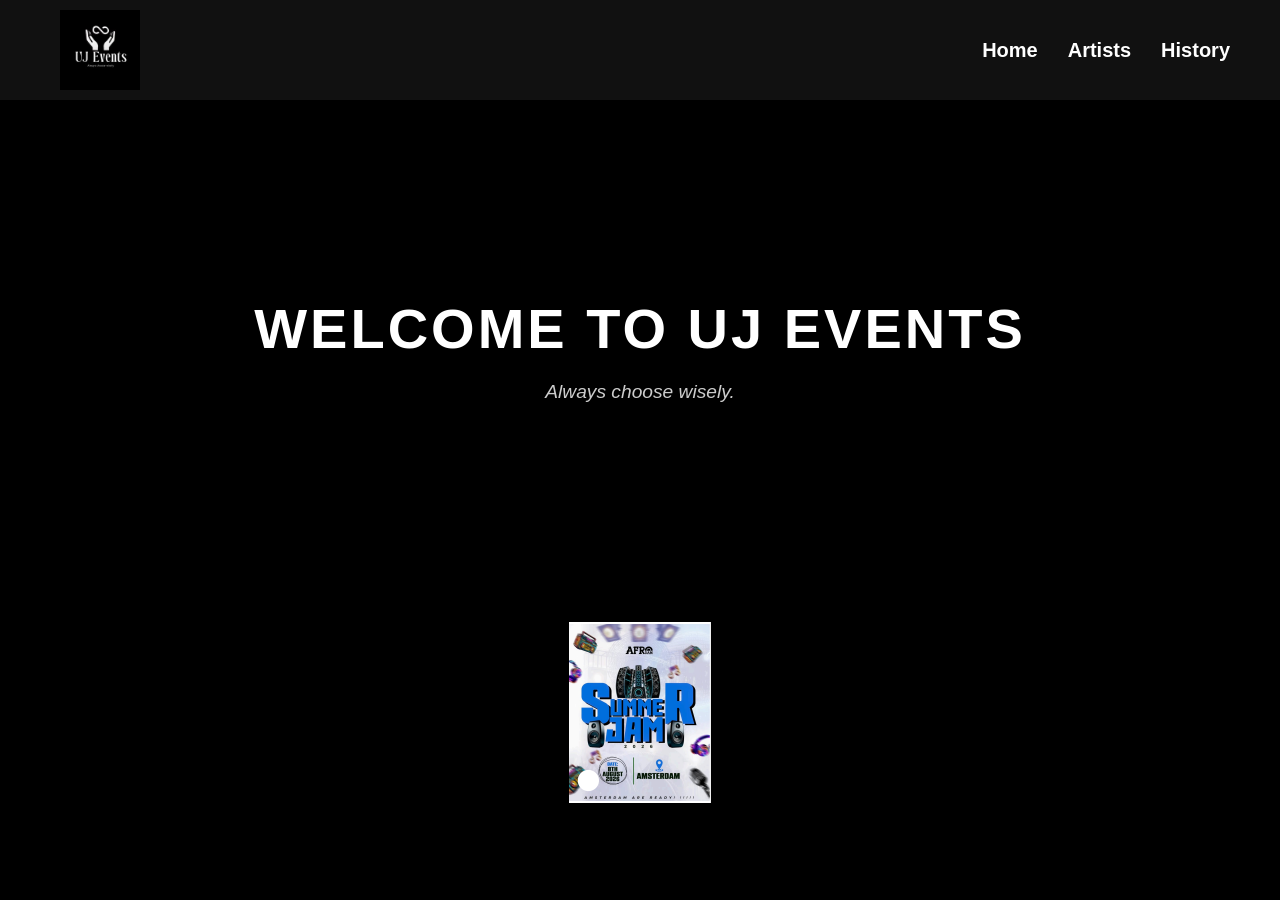
==== index.html @ 338c00f9 "Initial commit" ====
<!DOCTYPE html>
<html lang="en">
<head>
    <meta charset="UTF-8">
    <meta name="viewport" content="width=device-width, initial-scale=1.0">
    <title>UJ Events</title>
    <link rel="stylesheet" href="styles.css">
    <link rel="icon" type="image/x-icon" href="Images/favicon/favicon.ico">
</head>
<body>
<header>
    <nav>
        <div class="logo">
            <img src="Images/UJ_Events_Logo.jpg" 
            alt="UJ Events Logo" class="reveal"
            width="100px" height="100px">
        </div>

        <div class="hamburger" id="hamburger">
            <span></span>
            <span></span>
            <span></span>
        </div>

    <ul id="nav-menu">
        <li><a href="index.html">Home</a></li>
        <li><a href="Previous Artists/artists.html">Artists</a></li>
        <li><a href="Info about UJ Events/history.html">History</a></li>
    </ul>
    </nav>
</header>

<main>
    <section class="hero">
        <h1>Welcome to UJ Events</h1>
        <p>Always choose wisely.</p>
    </section>

    <section class="event-image">
        <img src="Images/Summer_Jam.png" alt="Next Event" class="reveal"> 
        </section>
</main>

<script src="script.js"></script>
</body>
</html>
---- styles.css ----
/* =========================================
   1. ALGEMENE STIJLEN & RESET
   ========================================= */
body {
    background-color: #000000; 
    color: #ffffff;          
    font-family: 'Arial', sans-serif;
    margin: 0;
    padding: 0;
    overflow-x: hidden; /* Voorkomt horizontaal scrollen door animaties */
}

/* =========================================
   2. NAVIGATIE (DESKTOP)
   ========================================= */
header {
    background-color: #111111;
    position: sticky;
    top: 0;
    z-index: 1000;
}

nav {
    display: flex;
    align-items: center;
    justify-content: space-between;
    padding: 10px 50px;
}

nav ul {
    list-style: none;
    display: flex; /* Naast elkaar op desktop */
    margin: 0;
    padding: 0;
}

nav ul li {
    margin-left: 30px;
}

nav ul li a {
    font-size: 20px;
    color: white;
    text-decoration: none;
    font-weight: bold;
    transition: 0.3s;
}

nav ul li a:hover {
    color: #ffd700; /* Goud effect */
}

/* Hamburger Icoon (Standaard onzichtbaar op desktop) */
.hamburger {
    display: none; 
    flex-direction: column;
    gap: 5px;
    cursor: pointer;
}

.hamburger span {
    width: 30px;
    height: 3px;
    background-color: white;
    transition: 0.3s;
}

/* =========================================
   3. HERO SECTIE & CONTENT
   ========================================= */
.hero {
    text-align: center;
    padding: 150px 20px;
}

.hero h1 {
    font-size: 3.5rem;
    text-transform: uppercase;
    letter-spacing: 3px;
    margin-bottom: 10px;
}

.hero p {
    font-style: italic;
    color: #cccccc;
    font-size: 1.2rem;
}

.event-image {
    text-align: center;
    padding: 50px 0;
}

/* =========================================
   4. ANIMATIES (REVEAL)
   ========================================= */
.reveal {
    opacity: 0;
    transform: translateY(80px); /* Begint lager */
    transition: all 1.2s ease-out; /* Gladde beweging */
    max-width: 80%;
    height: auto;
    display: block;
    margin: 0 auto;
}

/* Wanneer JS de class 'active' toevoegt */
.reveal.active {
    opacity: 1;
    transform: translateY(0);
}

/* =========================================
   5. MEDIA QUERIES
   ========================================= */
@media (max-width: 768px) {
    nav {
        padding: 10px 20px;
    }

    .hamburger {
        display: flex; /* Laat hamburger zien op mobiel */
    }

    nav ul {
        display: none; /* Verberg menu op mobiel */
        flex-direction: column;
        position: absolute;
        top: 100%; /* Plakt onder de nav */
        left: 0;
        background-color: #111;
        width: 100%;
        text-align: center;
        padding: 30px 0;
        z-index: 999;
    }

    nav ul li {
        margin: 15px 0;
    }

    /* Wanneer je op de hamburger klikt, voegt JS 'active' toe aan de UL */
    nav ul.active {
        display: flex;
    }

    .hero h1 {
        font-size: 2.5rem;
    }
}
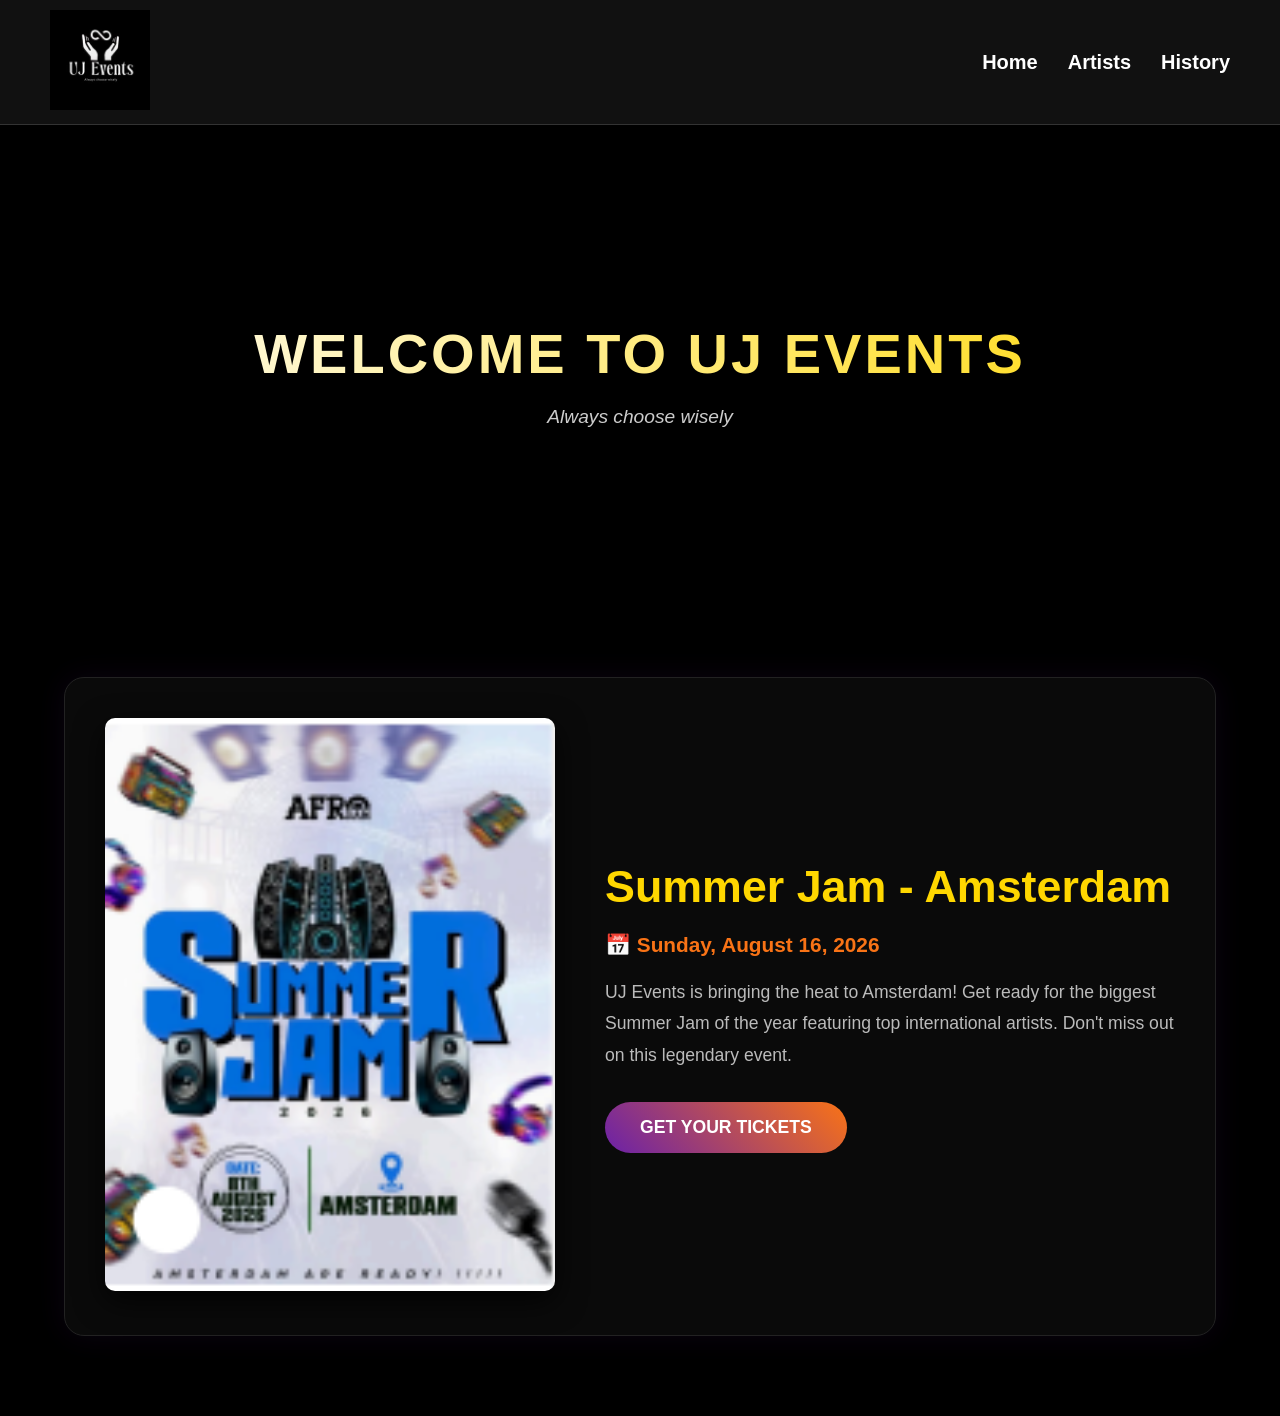
==== commit 12730c27: "arists page added unfinished" ====
--- a/index.html
+++ b/index.html
@@ -24,7 +24,7 @@
 
     <ul id="nav-menu">
         <li><a href="index.html">Home</a></li>
-        <li><a href="Previous Artists/artists.html">Artists</a></li>
+        <li><a href="Previous Artists/artists.html"class="active">Artists</a></li>
         <li><a href="Info about UJ Events/history.html">History</a></li>
     </ul>
     </nav>
@@ -33,12 +33,27 @@
 <main>
     <section class="hero">
         <h1>Welcome to UJ Events</h1>
-        <p>Always choose wisely.</p>
+        <p>Always choose wisely</p>
     </section>
+    
+<section class="upcoming-event reveal">
+    <div class="event-container">
+        <div class="event-image-box">
+            <img src="Images/Summer_Jam.png" alt="Summer Jam Amsterdam">
+    </div>
 
-    <section class="event-image">
-        <img src="Images/Summer_Jam.png" alt="Next Event" class="reveal"> 
-        </section>
+    <div class="event-info">
+        <h2>Summer Jam - Amsterdam</h2>
+        <p class="event-date">📅 Sunday, August 16, 2026</p>
+        <p class="event-description">
+           UJ Events is bringing the heat to Amsterdam! Get ready for the 
+            biggest Summer Jam of the year featuring top international artists. 
+            Don't miss out on this legendary event.
+        </p>
+        <a href="#" class="btn-tickets">Get Your Tickets</a>
+    </div>
+</div>
+</section>
 </main>
 
 <script src="script.js"></script>
--- a/styles.css
+++ b/styles.css
@@ -18,6 +18,7 @@
     position: sticky;
     top: 0;
     z-index: 1000;
+    border-bottom: 1px solid #333;
 }
 
 nav {
@@ -29,7 +30,7 @@
 
 nav ul {
     list-style: none;
-    display: flex; /* Naast elkaar op desktop */
+    display: flex;
     margin: 0;
     padding: 0;
 }
@@ -43,7 +44,7 @@
     color: white;
     text-decoration: none;
     font-weight: bold;
-    transition: 0.3s;
+    transition: 0.6s;
 }
 
 nav ul li a:hover {
@@ -66,7 +67,7 @@
 }
 
 /* =========================================
-   3. HERO SECTIE & CONTENT
+   3. HERO SECTIE
    ========================================= */
 .hero {
     text-align: center;
@@ -78,6 +79,10 @@
     text-transform: uppercase;
     letter-spacing: 3px;
     margin-bottom: 10px;
+    /* Subtiel verloop in de tekst */
+    background: linear-gradient(to right, #ffffff, #ffd700);
+    -webkit-background-clip: text;
+    -webkit-text-fill-color: transparent;
 }
 
 .hero p {
@@ -86,60 +91,133 @@
     font-size: 1.2rem;
 }
 
-.event-image {
-    text-align: center;
-    padding: 50px 0;
-}
-
-/* =========================================
-   4. ANIMATIES (REVEAL)
+/* =========================================
+   4. UPCOMING EVENT SECTIE (Summer Jam)
+   ========================================= */
+.upcoming-event {
+    padding: 80px 5%;
+    max-width: 1200px;
+    margin: 0 auto;
+}
+
+.event-container {
+    display: flex;
+    align-items: center;
+    gap: 50px;
+    background-color: #0a0a0a;
+    padding: 40px;
+    border-radius: 20px;
+    border: 1px solid #222;
+    box-shadow: 0 0 30px rgba(107, 33, 168, 0.1); /* Subtiele paarse gloed */
+}
+
+.event-image-box img {
+    width: 450px; /* Lekker grote poster */
+    height: auto;
+    border-radius: 10px;
+    box-shadow: 0 10px 30px rgba(0,0,0,0.8);
+}
+
+.event-info {
+    flex: 1;
+}
+
+.event-info h2 {
+    font-size: 2.8rem;
+    color: #ffd700; /* Goud */
+    margin: 0 0 10px 0;
+}
+
+.event-date {
+    font-weight: bold;
+    color: #f97316; /* Oranje van de posters */
+    font-size: 1.3rem;
+    margin-bottom: 20px;
+}
+
+.event-description {
+    line-height: 1.8;
+    color: #bbbbbb;
+    font-size: 1.1rem;
+    margin-bottom: 30px;
+}
+
+/* De ticket knop met paars-oranje verloop */
+.btn-tickets {
+    display: inline-block;
+    padding: 15px 35px;
+    background: linear-gradient(45deg, #6b21a8, #f97316); 
+    color: white;
+    text-decoration: none;
+    border-radius: 50px;
+    font-weight: bold;
+    font-size: 1.1rem;
+    transition: 0.6s;
+    text-transform: uppercase;
+}
+
+.btn-tickets:hover {
+    transform: scale(1.05);
+    box-shadow: 0 0 20px rgba(249, 115, 22, 0.5);
+}
+
+/* =========================================
+   5. ANIMATIES (REVEAL)
    ========================================= */
 .reveal {
     opacity: 0;
-    transform: translateY(80px); /* Begint lager */
-    transition: all 1.2s ease-out; /* Gladde beweging */
-    max-width: 80%;
-    height: auto;
-    display: block;
-    margin: 0 auto;
-}
-
-/* Wanneer JS de class 'active' toevoegt */
+    transform: translateY(80px);
+    transition: all 1.2s ease-out;
+}
+
 .reveal.active {
     opacity: 1;
     transform: translateY(0);
 }
 
 /* =========================================
-   5. MEDIA QUERIES
-   ========================================= */
+   6. MEDIA QUERIES (ALTIJD ONDERAAN)
+   ========================================= */
+@media (max-width: 992px) {
+    .event-container {
+        flex-direction: column;
+        text-align: center;
+        gap: 30px;
+    }
+
+    .event-image-box img {
+        width: 100%;
+        max-width: 400px;
+    }
+}
+
 @media (max-width: 768px) {
     nav {
         padding: 10px 20px;
     }
 
     .hamburger {
-        display: flex; /* Laat hamburger zien op mobiel */
+        display: flex;
     }
 
     nav ul {
-        display: none; /* Verberg menu op mobiel */
+        display: none;
         flex-direction: column;
         position: absolute;
-        top: 100%; /* Plakt onder de nav */
+        top: 100%;
         left: 0;
         background-color: #111;
         width: 100%;
         text-align: center;
         padding: 30px 0;
         z-index: 999;
+        border-bottom: 1px solid #333;
     }
 
     nav ul li {
         margin: 15px 0;
     }
 
-    /* Wanneer je op de hamburger klikt, voegt JS 'active' toe aan de UL */
     nav ul.active {
         display: flex;
     }
@@ -147,4 +225,8 @@
     .hero h1 {
         font-size: 2.5rem;
     }
+
+    .event-info h2 {
+        font-size: 2rem;
+    }
 }
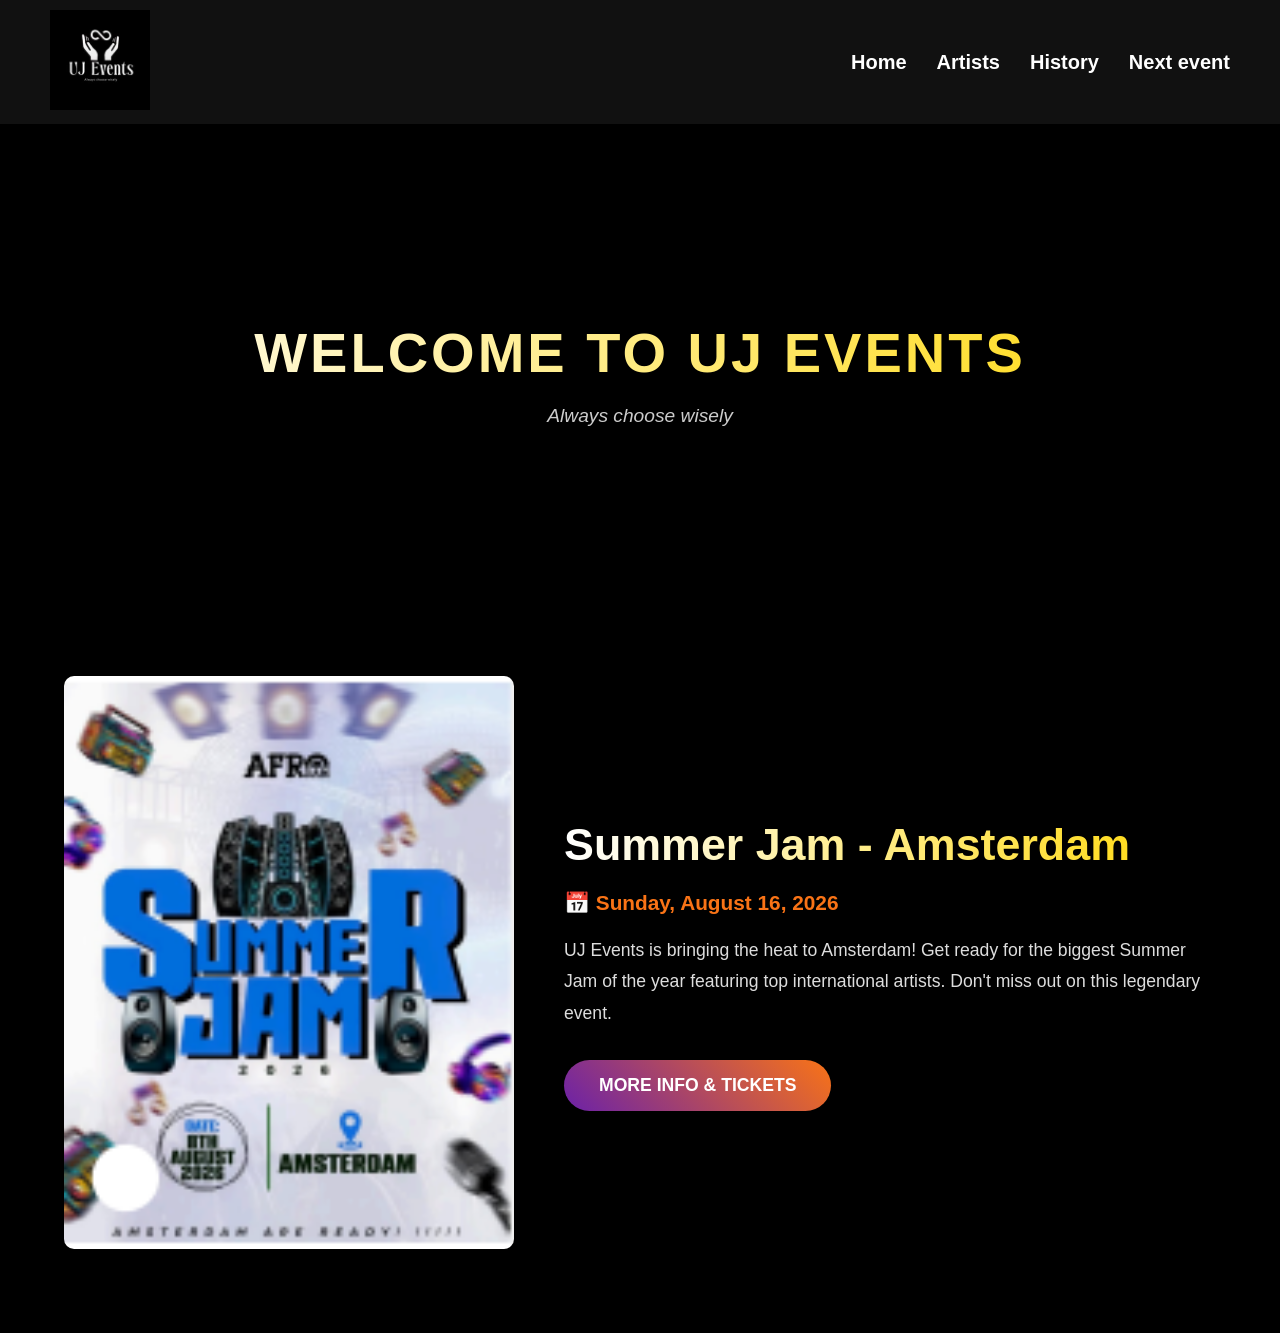
==== commit fa90ea73: "editted links" ====
--- a/index.html
+++ b/index.html
@@ -23,9 +23,10 @@
         </div>
 
     <ul id="nav-menu">
-        <li><a href="index.html">Home</a></li>
-        <li><a href="Previous Artists/artists.html"class="active">Artists</a></li>
+        <li><a href="index.html" class="active">Home</a></li>
+        <li><a href="Previous Artists/artists.html">Artists</a></li>
         <li><a href="Info about UJ Events/history.html">History</a></li>
+        <li><a href="Headpages/amsterdam.html">Next event</a></li>
     </ul>
     </nav>
 </header>
@@ -50,7 +51,7 @@
             biggest Summer Jam of the year featuring top international artists. 
             Don't miss out on this legendary event.
         </p>
-        <a href="#" class="btn-tickets">Get Your Tickets</a>
+        <a href="/Headpages/amsterdam.css" class="btn-tickets">More info & Tickets</a>
     </div>
 </div>
 </section>
--- a/styles.css
+++ b/styles.css
@@ -18,7 +18,7 @@
     position: sticky;
     top: 0;
     z-index: 1000;
-    border-bottom: 1px solid #333;
+    border-bottom: none;
 }
 
 nav {
@@ -49,6 +49,9 @@
 
 nav ul li a:hover {
     color: #ffd700; /* Goud effect */
+}
+.nav-links a:hover, .nav-links a.active {
+    color: #ffd700;
 }
 
 /* Hamburger Icoon (Standaard onzichtbaar op desktop) */
@@ -81,6 +84,7 @@
     margin-bottom: 10px;
     /* Subtiel verloop in de tekst */
     background: linear-gradient(to right, #ffffff, #ffd700);
+    background-clip: text;
     -webkit-background-clip: text;
     -webkit-text-fill-color: transparent;
 }
@@ -122,22 +126,47 @@
     flex: 1;
 }
 
+.event-container {
+    display: flex;
+    align-items: center;
+    gap: 50px;
+    background-color: transparent; 
+    padding: 0; 
+    border: none; 
+    box-shadow: none;
+}
+
+.event-image-box img {
+    width: 450px;
+    height: auto;
+    border-radius: 10px;
+    box-shadow: 0 0 40px rgba(0,0,0,0.9); /* Diepe schaduw voor diepte */
+}
+.event-info {
+    flex: 1;
+}
+
+/* De Titel: Verloop van wit naar goud */
 .event-info h2 {
     font-size: 2.8rem;
-    color: #ffd700; /* Goud */
     margin: 0 0 10px 0;
+    background: linear-gradient(to right, #ffffff, #ffd700);
+    background-clip: text;
+    -webkit-background-clip: text;
+    -webkit-text-fill-color: transparent;
+    color: white; /* Voor als de browser het verloop niet snapt */
 }
 
 .event-date {
     font-weight: bold;
-    color: #f97316; /* Oranje van de posters */
+    color: #f97316; 
     font-size: 1.3rem;
     margin-bottom: 20px;
 }
 
 .event-description {
     line-height: 1.8;
-    color: #bbbbbb;
+    color: #dddddd;
     font-size: 1.1rem;
     margin-bottom: 30px;
 }
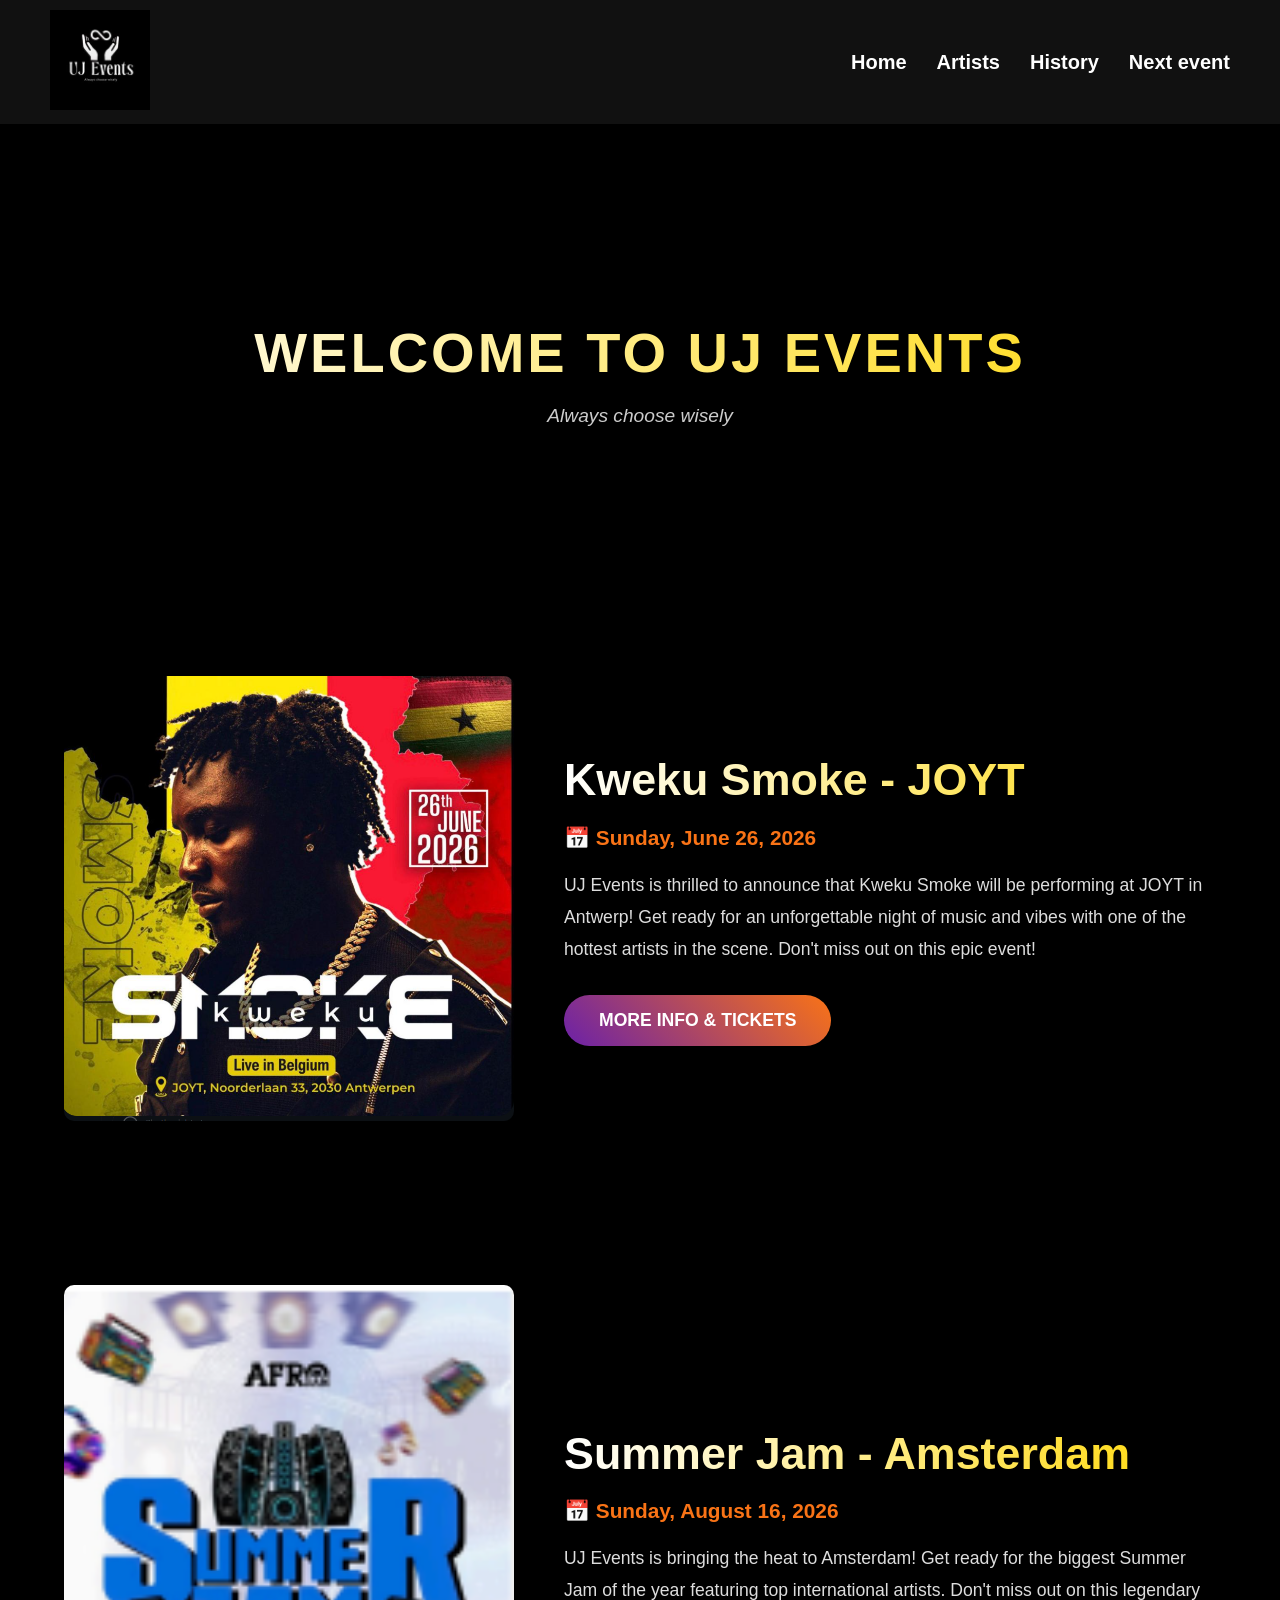
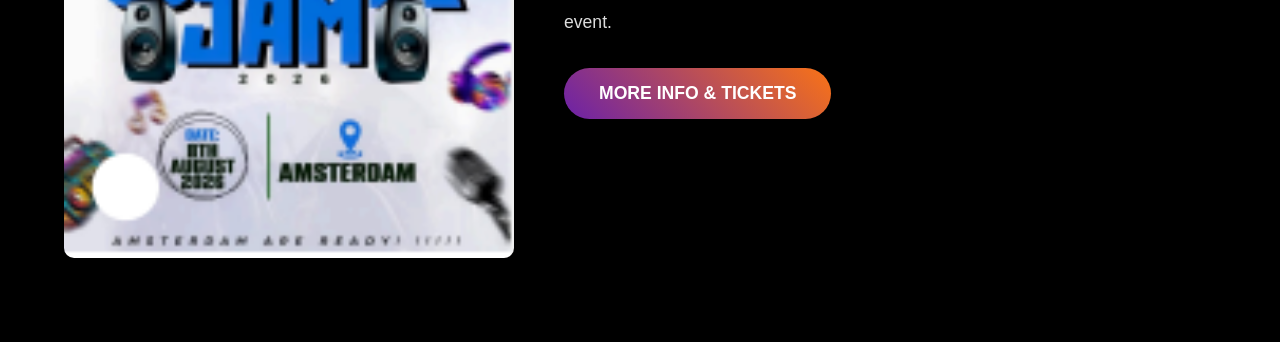
==== commit 1aded215: "event added+clean up" ====
--- a/index.html
+++ b/index.html
@@ -26,7 +26,7 @@
         <li><a href="index.html" class="active">Home</a></li>
         <li><a href="Previous Artists/artists.html">Artists</a></li>
         <li><a href="Info about UJ Events/history.html">History</a></li>
-        <li><a href="Headpages/amsterdam.html">Next event</a></li>
+        <li><a href="Headpages/smoke.html">Next event</a></li>
     </ul>
     </nav>
 </header>
@@ -40,20 +40,35 @@
 <section class="upcoming-event reveal">
     <div class="event-container">
         <div class="event-image-box">
+            <img src="Images/smoke-kweku.png" alt="Kweku Smoke">
+        </div>
+        <div class="event-info">
+            <h2>Kweku Smoke - JOYT</h2>
+            <p class="event-date">📅 Sunday, June 26, 2026</p>
+        <p class="event-description">
+           UJ Events is thrilled to announce that Kweku Smoke will be performing at JOYT in Antwerp! 
+           Get ready for an unforgettable night of music and vibes with one of the hottest artists in the scene. 
+           Don't miss out on this epic event!
+        </p>
+        <a href="Headpages/smoke.html" class="btn-tickets"> More info & Tickets </a>
+    </div>
+</section>
+
+<section class="upcoming-event reveal">
+     <div class="event-container">
+        <div class="event-image-box">
             <img src="Images/Summer_Jam.png" alt="Summer Jam Amsterdam">
-    </div>
-
-    <div class="event-info">
-        <h2>Summer Jam - Amsterdam</h2>
-        <p class="event-date">📅 Sunday, August 16, 2026</p>
-        <p class="event-description">
-           UJ Events is bringing the heat to Amsterdam! Get ready for the 
+        </div>
+        <div class="event-info">
+            <h2>Summer Jam - Amsterdam</h2>
+            <p class="event-date">📅 Sunday, August 16, 2026</p>
+            <p class="event-description">
+               UJ Events is bringing the heat to Amsterdam! Get ready for the 
             biggest Summer Jam of the year featuring top international artists. 
             Don't miss out on this legendary event.
         </p>
-        <a href="/Headpages/amsterdam.css" class="btn-tickets">More info & Tickets</a>
+        <a href="Headpages/amsterdam.html" class="btn-tickets"> More info & Tickets </a>
     </div>
-</div>
 </section>
 </main>
 
